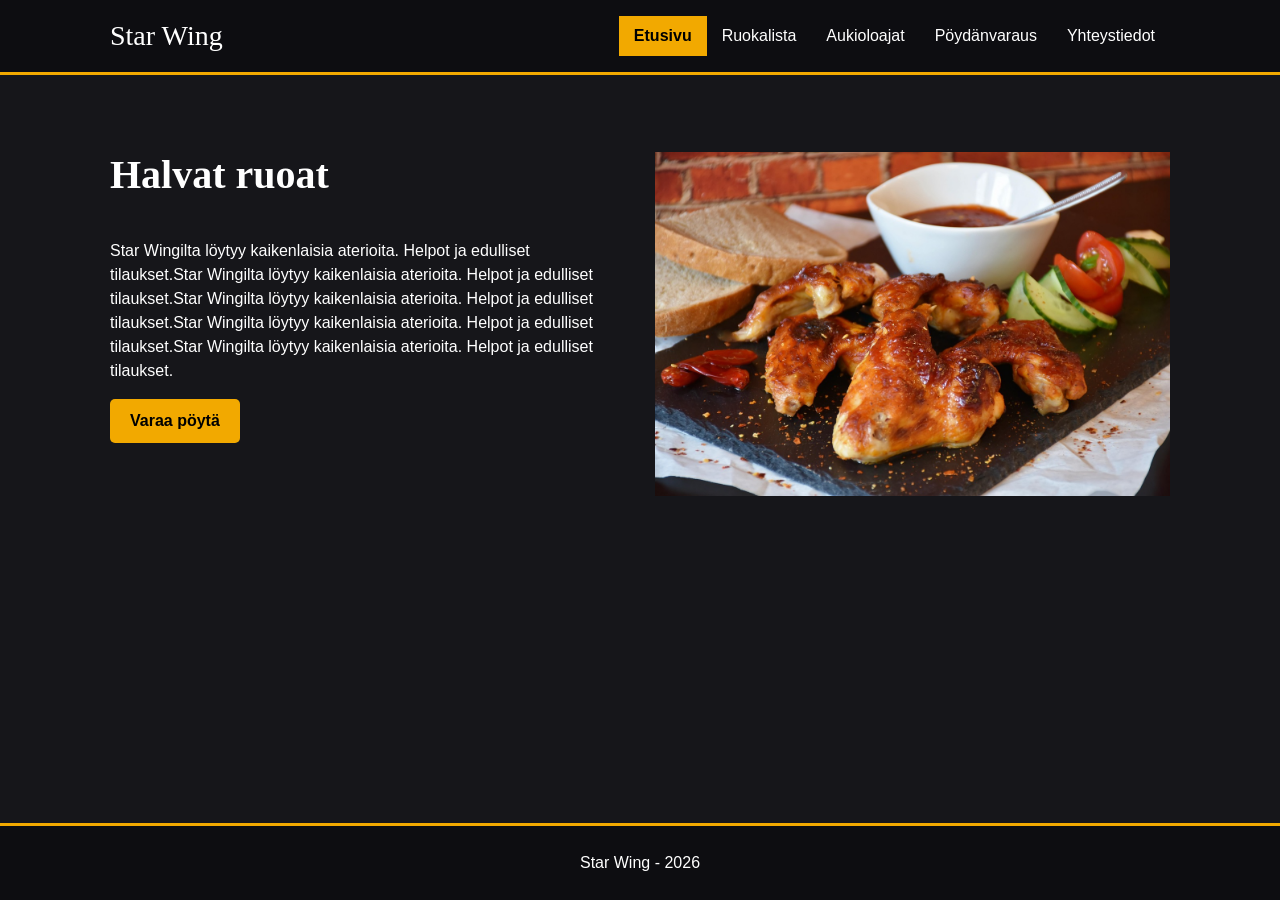
==== index.html @ 8269cf6d "base" ====
<!DOCTYPE html>
<html lang="fi">

<head>
    <meta charset="UTF-8">
    <meta name="viewport" content="width=device-width, initial-scale=1.0">
    <title>Etusivu -- Star Wing</title>
    <link rel="stylesheet" href="styles.css">
</head>

<body>
    <header class="sivun-ylaosa">
        <div class="sisalto"> <a class="logo" href="index.html">Star Wing</a>
            <nav class="paavalikko">
                <ul>
                    <li><a href="index.html" class="aktiivinen">Etusivu</a></li>
                    <li><a href="ruokalista.html">Ruokalista</a></li>
                    <li><a href="aukioloajat.html">Aukioloajat</a></li>
                    <li><a href="varaus.html">Pöydänvaraus</a></li>
                    <li><a href="yhteystiedot.html">Yhteystiedot</a></li>
                </ul>
            </nav>
        </div>
    </header>
    <main class="sisalto">
        <section class="esittely">
            <div>
                <h1 id="otsikko">Halvat ruoat</h1>
                <p>Star Wingilta löytyy kaikenlaisia aterioita. Helpot ja edulliset tilaukset.Star Wingilta löytyy kaikenlaisia aterioita. Helpot ja edulliset tilaukset.Star Wingilta löytyy kaikenlaisia aterioita. Helpot ja edulliset tilaukset.Star Wingilta löytyy kaikenlaisia aterioita. Helpot ja edulliset tilaukset.Star Wingilta löytyy kaikenlaisia aterioita. Helpot ja edulliset tilaukset.
                </p>
                <p><a class="painike" href="varaus.html">Varaa pöytä</a></p>
            </div> <img src="kuvat/wing.png" width="800" height="600" alt="kana wings ateria">
        </section>
    </main>
    <footer class="sivun-alaosa">
        <div class="sisalto">
            <p>Star Wing - 2026</p>
        </div>
    </footer>
</body>

</html>
---- styles.css ----
:root {
    --mustabg: #16161a;
    --tausta2: #24242c;
    --ylaosa: #0d0d11;
    --korostus: #f2a900;
    --korostus2: #ffc83d;
    --teksti: white;
    --reunus: #44444f;
    --fontti-otsikko: Georgia, serif;
    --fontti-teksti: Arial, sans-serif;
    --sivun-leveys: 1100px;
    color-scheme: dark;
}

* {
    box-sizing: border-box;
}
body {
    margin: 0;
    min-height: 100vh;
    display: flex;
    flex-direction: column;
    font-family: var(--fontti-teksti);
    color: var(--teksti);
    background-color: var(--mustabg);
    line-height: 1.5;
}

main {
    flex: 1;
    padding: 30px 0;
}

.sisalto {
    max-width: var(--sivun-leveys);
    margin: 0 auto;
    padding: 0 20px;
    width: 100%
}

h1,
h2,
h3 {
    font-family: var(--fontti-otsikko);
    color: var(--teksti);
}
h1 {
    font-size: 40px;
}

h2 {
    font-size: 28px;
    margin-top: 40px;
    color: var(--korostus);
}

h3 {
    font-size: 20px;
    margin: 0 0 8px 0;
}

a {
    color: var(--korostus);
}

a:hover {
    color: var(--korostus2);
}

a:focus,
button:focus,
summary:focus,
input:focus,
select:focus {
    outline: 3px solid var(--korostus2);
}

.painike {
    display: inline-block;
    background-color: var(--korostus);
    color: black;
    padding: 10px 20px;
    border: none;
    border-radius: 5px;
    font-size: 16px;
    font-weight: bold;
    text-decoration: none;
    cursor: pointer;
}

.painike:hover {
    background-color: var(--korostus2);
    color: black;
}

.sivun-ylaosa {
    background-color: var(--ylaosa);
    border-bottom: 3px solid var(--korostus);
}

.sivun-ylaosa .sisalto {
    display: flex;
    flex-wrap: wrap;
    justify-content: space-between;
    align-items: center;
    padding-top: 15px;
    padding-bottom: 15px;
}

.logo {
    font-family: var(--fontti-otsikko);
    font-size: 28px;
    color: var(--teksti);
    text-decoration: none;
}

.logo:hover {
    color: var(--korostus);
}

.paavalikko ul {
    list-style: none;
    margin: 0;
    padding: 0;
    display: flex;
    flex-wrap: wrap;
}

.paavalikko a {
    display: block;
    padding: 8px 15px;
    color: var(--teksti);
    text-decoration: none;
}

.paavalikko a:hover {
    background-color: var(--tausta2);
    color: var(--korostus);
}


.paavalikko a.aktiivinen {
    background-color: var(--korostus);
    color: black;
    font-weight: bold;
}
.sivun-alaosa {
    background-color: var(--ylaosa);
    border-top: 3px solid var(--korostus);
    text-align: center;
    padding: 20px 0;
}

.sivun-alaosa p {
    margin: 5px 0;
}

.esittely {
    display: grid;
    grid-template-columns: 1fr 1fr;
    gap: 30px;
    align-items: center;
}

.esittely img {
    width: 100%;
    height: auto;
    padding-top: 15%;
}

.kohteet {
    display: grid;
    grid-template-columns: 1fr 1fr;
    grid-template-areas: "pieni1 iso" "pieni2 iso";
    gap: 20px;
}

.kortti-pieni1 {
    grid-area: pieni1;
}

.kortti-pieni2 {
    grid-area: pieni2;
}

.kortti-iso {
    grid-area: iso;
}

.kortti {
    background-color: var(--tausta2);
    border: 1px solid var(--reunus);
}

.kortti img {
    width: 100%;
    height: auto;
    display: block;
}

.kortti-teksti {
    padding: 15px;
}

.kortti-teksti p {
    margin: 5px 0;
}

.hinta {
    font-weight: bold;
    color: var(--korostus);
}

.nostot {
    display: grid;
    grid-template-columns: 1fr 1fr 1fr;
    gap: 20px;
}

.nosto {
    background-color: var(--tausta2);
    border: 1px solid var(--reunus);
    border-top: 4px solid var(--korostus);
    padding: 15px;
}

.nosto h2 {
    font-size: 22px;
    margin-top: 0;
}

.taulukko-kehys {
    overflow-x: auto;
}

table {
    width: 100%;
    border-collapse: collapse;
    background-color: var(--tausta2);
}

caption {
    text-align: left;
    font-weight: bold;
    padding: 10px 0;
}

th,
td {
    padding: 10px;
    text-align: left;
    border: 1px solid var(--reunus);
}

thead th {
    background-color: var(--korostus);
    color: black;
}

details {
    background-color: var(--tausta2);
    border: 1px solid var(--reunus);
    padding: 10px 15px;
    margin-bottom: 10px;
}
summary {
    cursor: pointer;
    color: var(--korostus);
}

.toive-asettelu {
    display: grid;
    grid-template-columns: 1fr;
    gap: 30px;
    align-items: 30px;
}

form,
.yhteystiedot {
    background-color: var(--tausta2);
    border: 1px solid var(--reunus);
    padding: 20px;
}

.kentta {
    margin-bottom: 15px;
}

label {
    display: block;
    font-weight: bold;
    margin-bottom: 5px;
}

input,
select {
    width: 100%;
    padding: 8px;
    font-size: 16px;
    color: var(--teksti);
    background-color: var(--mustabg);
    border: 1px solid var(--reunus);
}


.harjoitus {
    background-color: var(--mustabg);
    border-left: 4px solid var(--korostus);
    padding: 10px;
}

address {
    font-style: normal;
}

/*responsiivisuus*/
@media (max-width: 900px) {
    .esittely {
        grid-template-columns: 1fr;
    }
    .esittely img {
        padding-top: 0%;
        padding-bottom: 10%;
    }

    .kohteet {
        grid-template-areas: "iso iso" "pieni1 pieni2";
    }

    .nostot {
        grid-template-columns: 1fr;
    }

    .toive-asettelu {
        grid-template-columns: 1fr;
    }
}
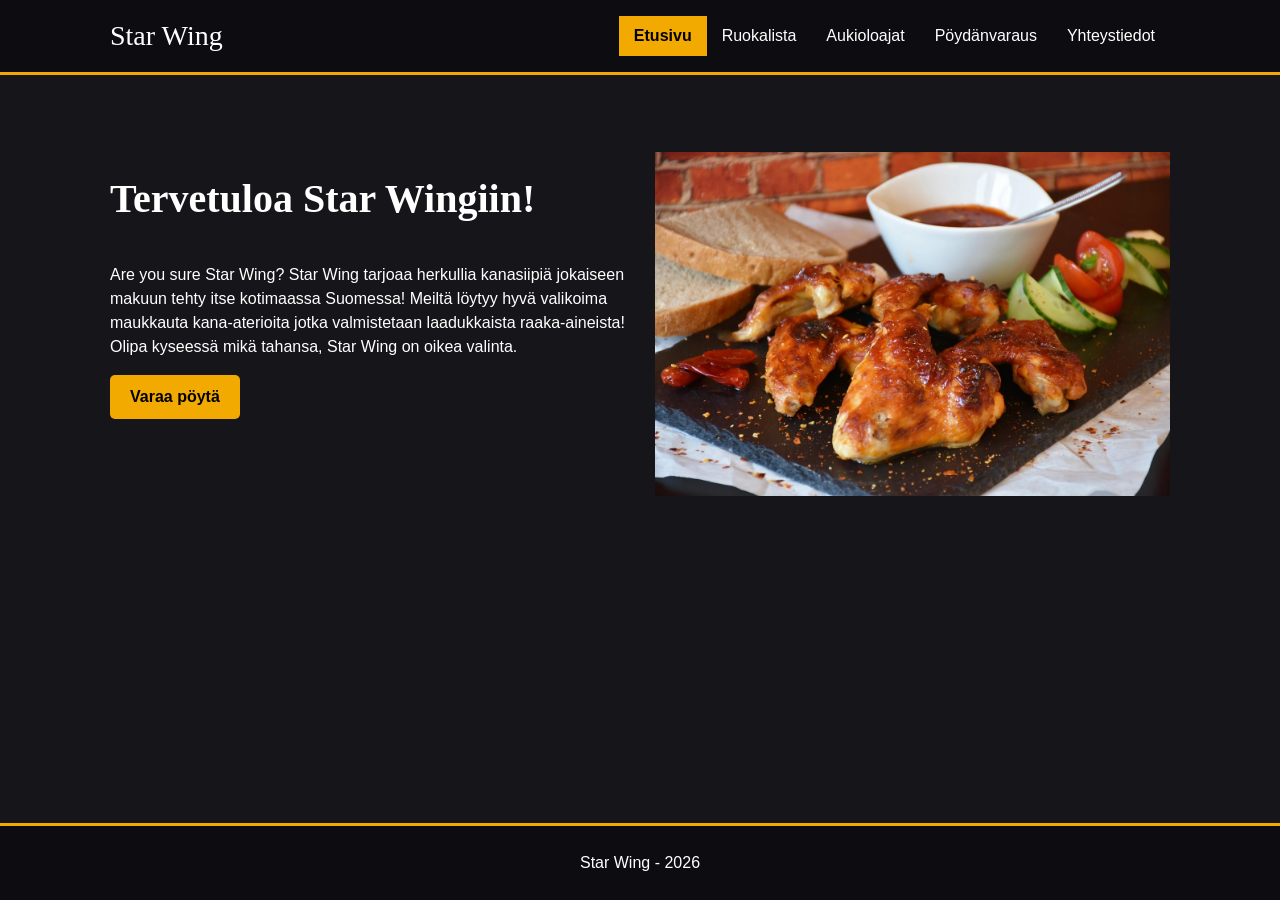
==== commit 0e8e2bff: "esittelyteksti" ====
--- a/index.html
+++ b/index.html
@@ -25,8 +25,8 @@
     <main class="sisalto">
         <section class="esittely">
             <div>
-                <h1 id="otsikko">Halvat ruoat</h1>
-                <p>Star Wingilta löytyy kaikenlaisia aterioita. Helpot ja edulliset tilaukset.Star Wingilta löytyy kaikenlaisia aterioita. Helpot ja edulliset tilaukset.Star Wingilta löytyy kaikenlaisia aterioita. Helpot ja edulliset tilaukset.Star Wingilta löytyy kaikenlaisia aterioita. Helpot ja edulliset tilaukset.Star Wingilta löytyy kaikenlaisia aterioita. Helpot ja edulliset tilaukset.
+                <h1 id="otsikko">Tervetuloa Star Wingiin!</h1>
+                <p>Are you sure Star Wing? Star Wing tarjoaa herkullia kanasiipiä jokaiseen makuun tehty itse kotimaassa Suomessa! Meiltä löytyy hyvä valikoima maukkauta kana-aterioita jotka valmistetaan laadukkaista raaka-aineista! Olipa kyseessä mikä tahansa, Star Wing on oikea valinta.
                 </p>
                 <p><a class="painike" href="varaus.html">Varaa pöytä</a></p>
             </div> <img src="kuvat/wing.png" width="800" height="600" alt="kana wings ateria">
@@ -39,4 +39,4 @@
     </footer>
 </body>
 
-</html>+</html>
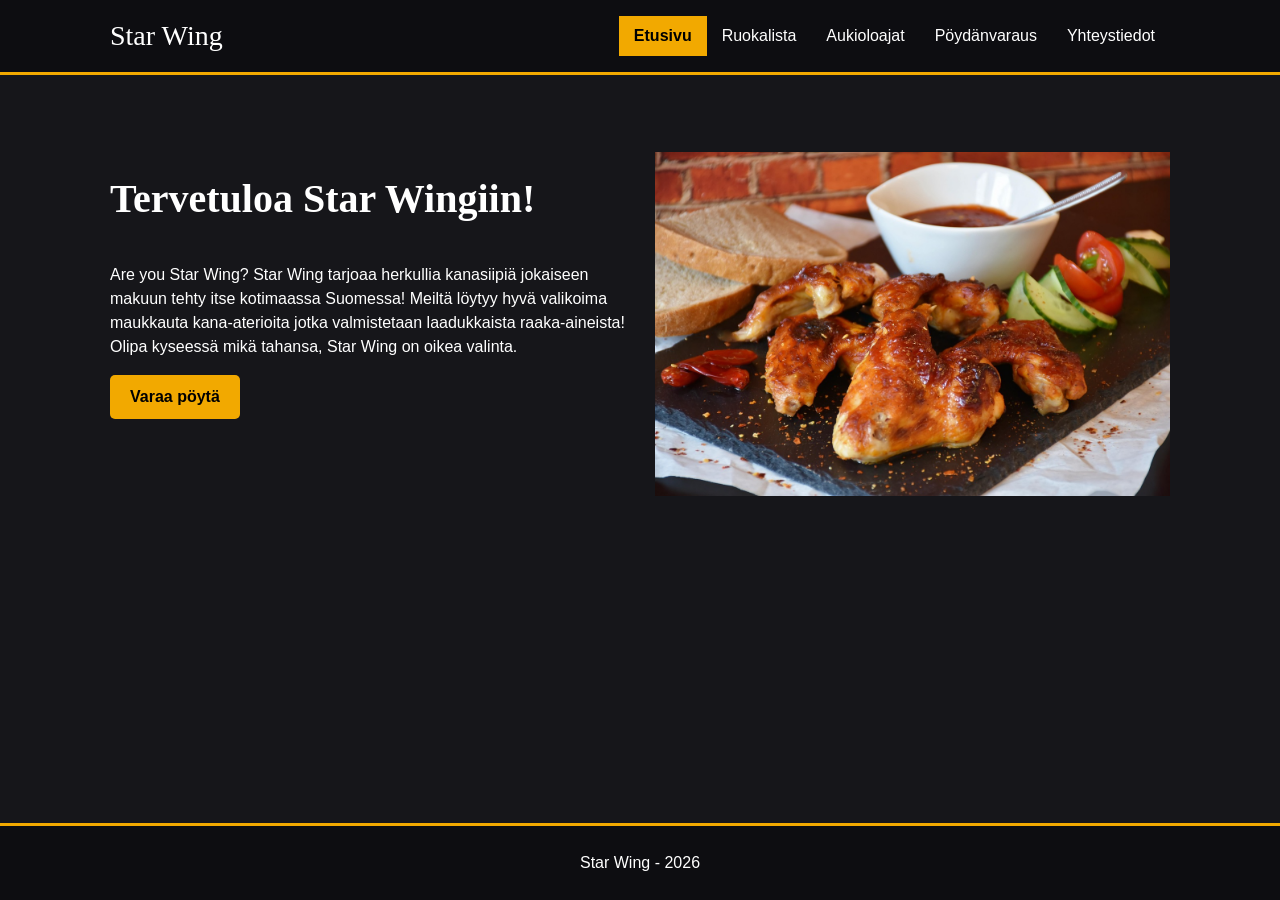
==== commit 23817530: "Fix typo in introduction paragraph :D" ====
--- a/index.html
+++ b/index.html
@@ -26,7 +26,7 @@
         <section class="esittely">
             <div>
                 <h1 id="otsikko">Tervetuloa Star Wingiin!</h1>
-                <p>Are you sure Star Wing? Star Wing tarjoaa herkullia kanasiipiä jokaiseen makuun tehty itse kotimaassa Suomessa! Meiltä löytyy hyvä valikoima maukkauta kana-aterioita jotka valmistetaan laadukkaista raaka-aineista! Olipa kyseessä mikä tahansa, Star Wing on oikea valinta.
+                <p>Are you Star Wing? Star Wing tarjoaa herkullia kanasiipiä jokaiseen makuun tehty itse kotimaassa Suomessa! Meiltä löytyy hyvä valikoima maukkauta kana-aterioita jotka valmistetaan laadukkaista raaka-aineista! Olipa kyseessä mikä tahansa, Star Wing on oikea valinta.
                 </p>
                 <p><a class="painike" href="varaus.html">Varaa pöytä</a></p>
             </div> <img src="kuvat/wing.png" width="800" height="600" alt="kana wings ateria">
